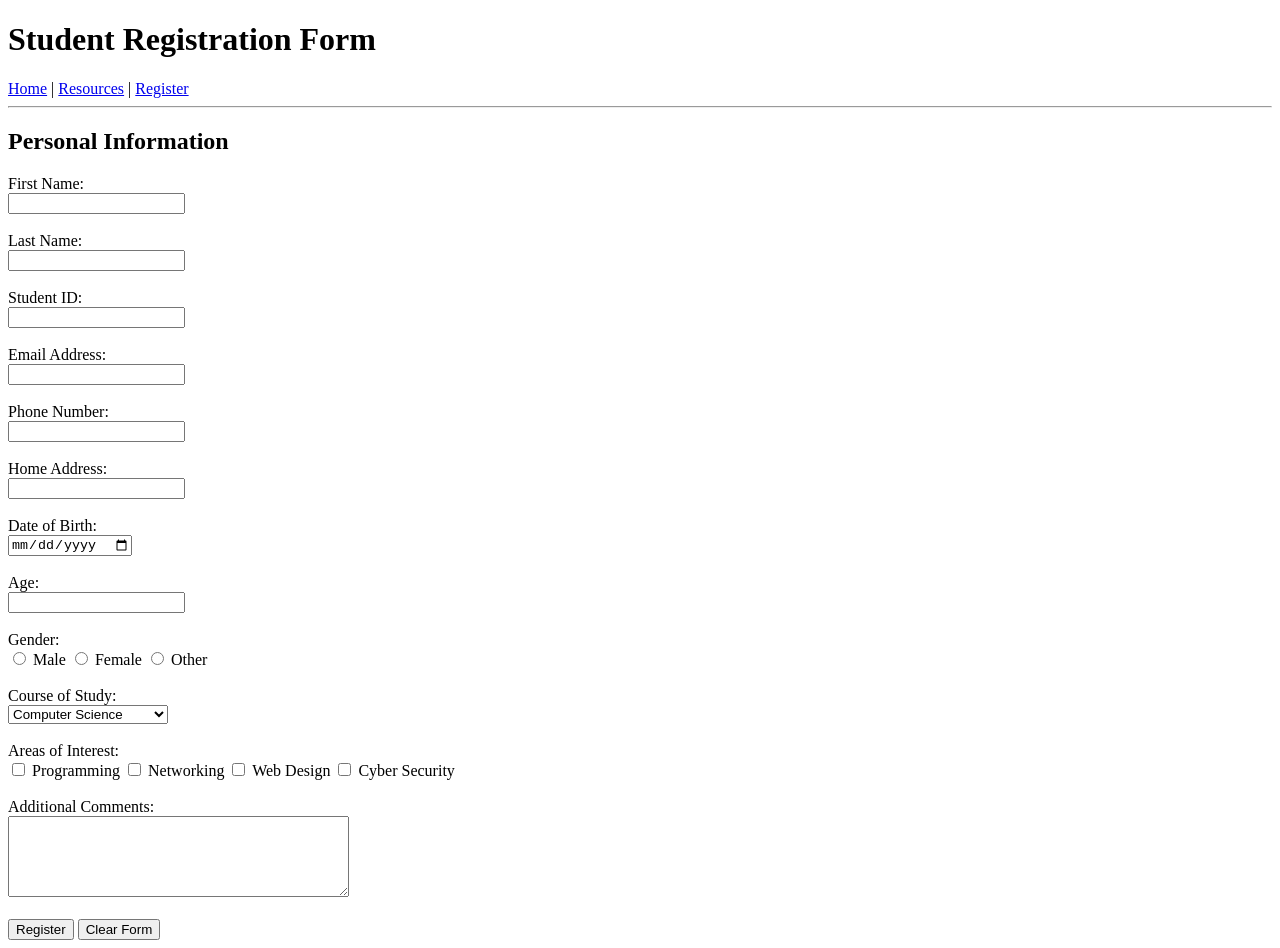
==== register.html @ 67afbfa7 "Initial commit - Student Study Hub Website" ====
<!DOCTYPE html>
<html>
<head>
    <title>Student Registration</title>
</head>
<body>

<h1>Student Registration Form</h1>

<nav>
    <a href="index.html">Home</a> |
    <a href="resources.html">Resources</a> |
    <a href="register.html">Register</a>
</nav>

<hr>

<form>

<h2>Personal Information</h2>

<label>First Name:</label><br>
<input type="text" name="firstname" required><br><br>

<label>Last Name:</label><br>
<input type="text" name="lastname" required><br><br>

<label>Student ID:</label><br>
<input type="text" name="studentid" required><br><br>

<label>Email Address:</label><br>
<input type="email" name="email" required><br><br>

<label>Phone Number:</label><br>
<input type="tel" name="phone" required><br><br>

<label>Home Address:</label><br>
<input type="text" name="address" required><br><br>

<label>Date of Birth:</label><br>
<input type="date" name="dob"><br><br>

<label>Age:</label><br>
<input type="number" name="age"><br><br>

<label>Gender:</label><br>
<input type="radio" name="gender" value="Male"> Male
<input type="radio" name="gender" value="Female"> Female
<input type="radio" name="gender" value="Other"> Other
<br><br>

<label>Course of Study:</label><br>
<select name="course">
    <option>Computer Science</option>
    <option>Information Technology</option>
    <option>Business</option>
    <option>Engineering</option>
</select>
<br><br>

<label>Areas of Interest:</label><br>
<input type="checkbox" name="interest1"> Programming
<input type="checkbox" name="interest2"> Networking
<input type="checkbox" name="interest3"> Web Design
<input type="checkbox" name="interest4"> Cyber Security
<br><br>

<label>Additional Comments:</label><br>
<textarea rows="5" cols="40"></textarea>
<br><br>

<input type="submit" value="Register">
<input type="reset" value="Clear Form">

</form>

</body>
</html>
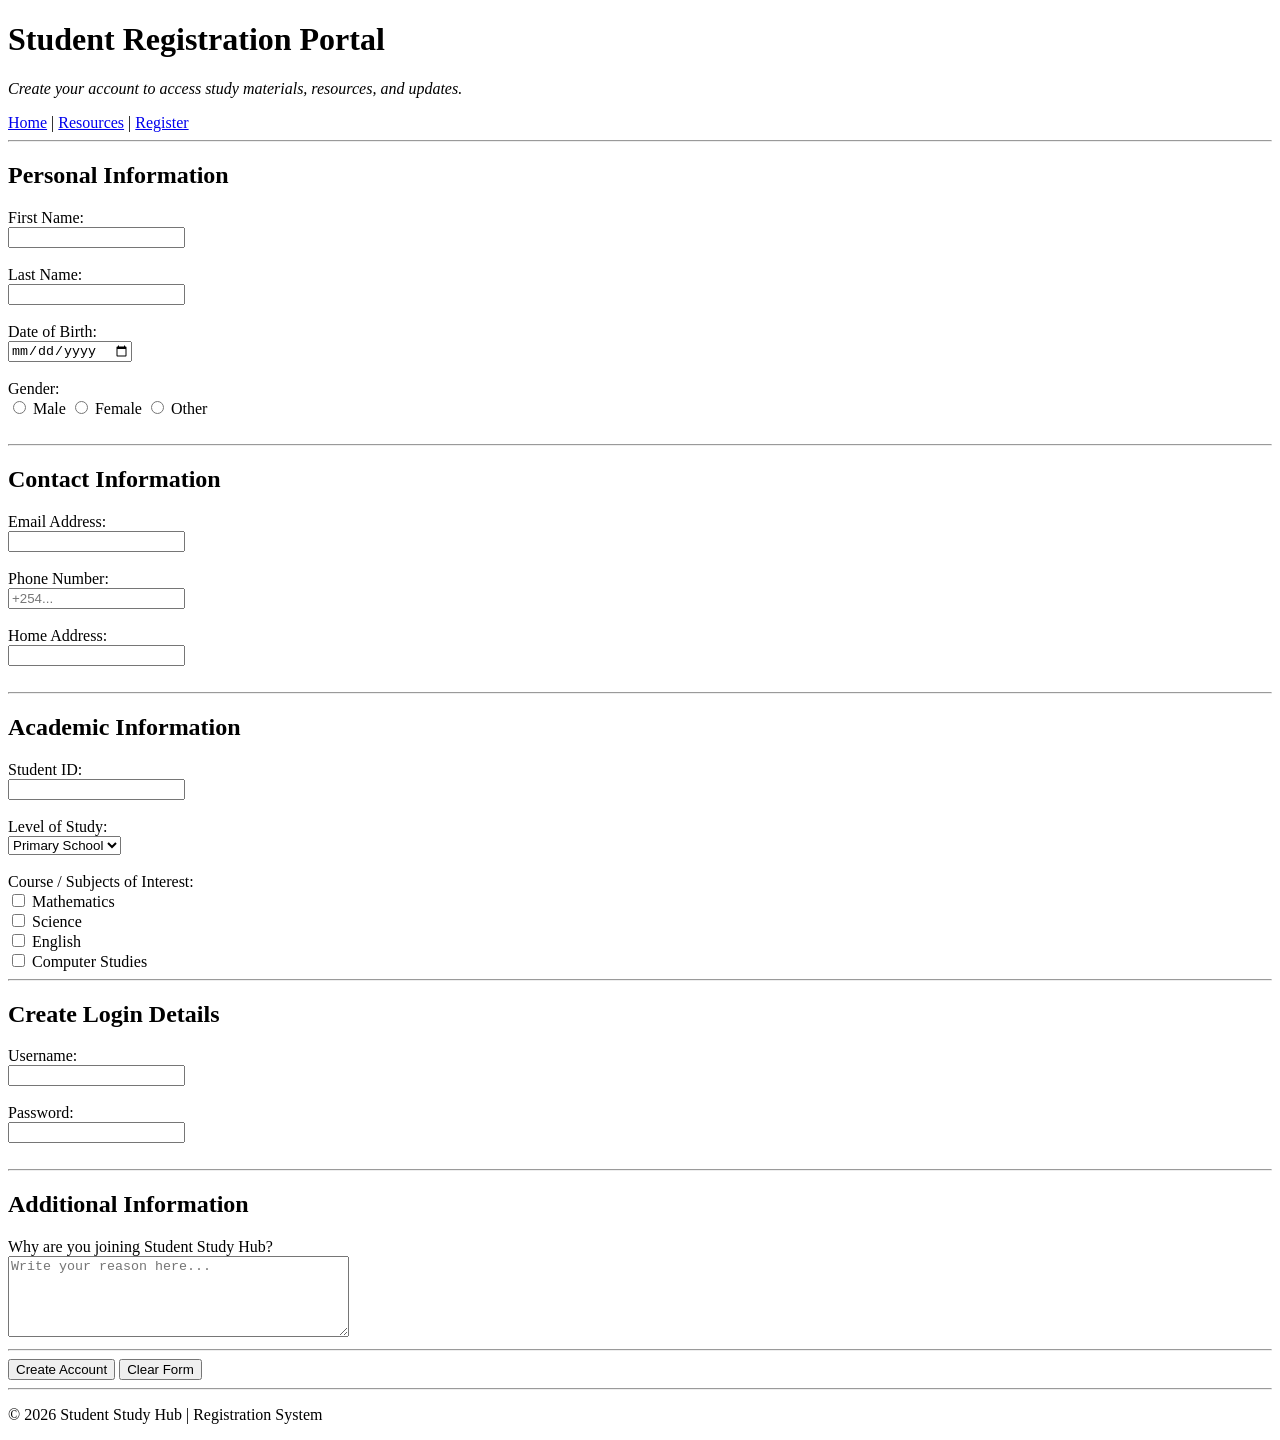
==== commit f9781860: "Improved UI and structure for all pages" ====
--- a/register.html
+++ b/register.html
@@ -1,78 +1,120 @@
 <!DOCTYPE html>
-<html>
+<html lang="en">
 <head>
-    <title>Student Registration</title>
+<meta charset="UTF-8">
+<title>Student Registration - Student Study Hub</title>
 </head>
+
 <body>
 
-<h1>Student Registration Form</h1>
+ <header>
+<h1>Student Registration Portal</h1>
+ <p><em>Create your account to access study materials, resources, and updates.</em></p>
+ </header>
 
-<nav>
-    <a href="index.html">Home</a> |
-    <a href="resources.html">Resources</a> |
-    <a href="register.html">Register</a>
-</nav>
+    <nav>
+ <a href="index.html">Home</a> |
+ <a href="resources.html">Resources</a> |
+ <a href="register.html">Register</a>
+    </nav>
 
-<hr>
+ <hr>
 
-<form>
+ <form>
 
-<h2>Personal Information</h2>
+ <section>
+      <h2>Personal Information</h2>
 
-<label>First Name:</label><br>
-<input type="text" name="firstname" required><br><br>
+ <label>First Name:</label><br>
+ <input type="text" name="firstname" required><br><br>
 
-<label>Last Name:</label><br>
-<input type="text" name="lastname" required><br><br>
+ <label>Last Name:</label><br>
+ <input type="text" name="lastname" required><br><br>
 
-<label>Student ID:</label><br>
-<input type="text" name="studentid" required><br><br>
+ <label>Date of Birth:</label><br>
+ <input type="date" name="dob" required><br><br>
 
-<label>Email Address:</label><br>
+ <label>Gender:</label><br>
+<input type="radio" name="gender" value="Male"> Male
+<input type="radio" name="gender" value="Female"> Female
+ <input type="radio" name="gender" value="Other"> Other
+ <br><br>
+</section>
+
+ <hr>
+
+ <section>
+       <h2>Contact Information</h2>
+
+ <label>Email Address:</label><br>
 <input type="email" name="email" required><br><br>
 
-<label>Phone Number:</label><br>
-<input type="tel" name="phone" required><br><br>
+ <label>Phone Number:</label><br>
+ <input type="tel" name="phone" required placeholder="+254..."><br><br>
 
-<label>Home Address:</label><br>
-<input type="text" name="address" required><br><br>
+ <label>Home Address:</label><br>
+ <input type="text" name="address" required><br><br>
+  </section>
 
-<label>Date of Birth:</label><br>
-<input type="date" name="dob"><br><br>
+ <hr>
 
-<label>Age:</label><br>
-<input type="number" name="age"><br><br>
+ <section>
+  <h2>Academic Information</h2>
 
-<label>Gender:</label><br>
-<input type="radio" name="gender" value="Male"> Male
-<input type="radio" name="gender" value="Female"> Female
-<input type="radio" name="gender" value="Other"> Other
-<br><br>
+ <label>Student ID:</label><br>
+ <input type="text" name="studentid" required><br><br>
 
-<label>Course of Study:</label><br>
-<select name="course">
-    <option>Computer Science</option>
-    <option>Information Technology</option>
-    <option>Business</option>
-    <option>Engineering</option>
-</select>
-<br><br>
+<label>Level of Study:</label><br>
+ <select name="level">
+  <option>Primary School</option>
+ <option>High School</option>
+ <option>College</option>
+ <option>University</option>
+ </select>
+ <br><br>
 
-<label>Areas of Interest:</label><br>
-<input type="checkbox" name="interest1"> Programming
-<input type="checkbox" name="interest2"> Networking
-<input type="checkbox" name="interest3"> Web Design
-<input type="checkbox" name="interest4"> Cyber Security
-<br><br>
+ <label>Course / Subjects of Interest:</label><br>
+  <input type="checkbox" name="math"> Mathematics<br>
+  <input type="checkbox" name="science"> Science<br>
+  <input type="checkbox" name="english"> English<br>
+  <input type="checkbox" name="cs"> Computer Studies<br>
+     </section>
 
-<label>Additional Comments:</label><br>
-<textarea rows="5" cols="40"></textarea>
-<br><br>
+ <hr>
 
-<input type="submit" value="Register">
-<input type="reset" value="Clear Form">
+ <section>
+  <h2>Create Login Details</h2>
 
-</form>
+ <label>Username:</label><br>
+  <input type="text" name="username" required><br><br>
+
+ <label>Password:</label><br>
+ <input type="password" name="password" required><br><br>
+ </section>
+
+  <hr>
+
+ <section>
+  <h2>Additional Information</h2>
+
+ <label>Why are you joining Student Study Hub?</label><br>
+   <textarea name="reason" rows="5" cols="40" placeholder="Write your reason here..."></textarea>
+</section>
+
+ <hr>
+
+ <section>
+ <input type="submit" value="Create Account">
+ <input type="reset" value="Clear Form">
+ </section>
+
+ </form>
+
+ <hr>
+
+ <footer>
+  <p>© 2026 Student Study Hub | Registration System</p>
+ </footer>
 
 </body>
 </html>
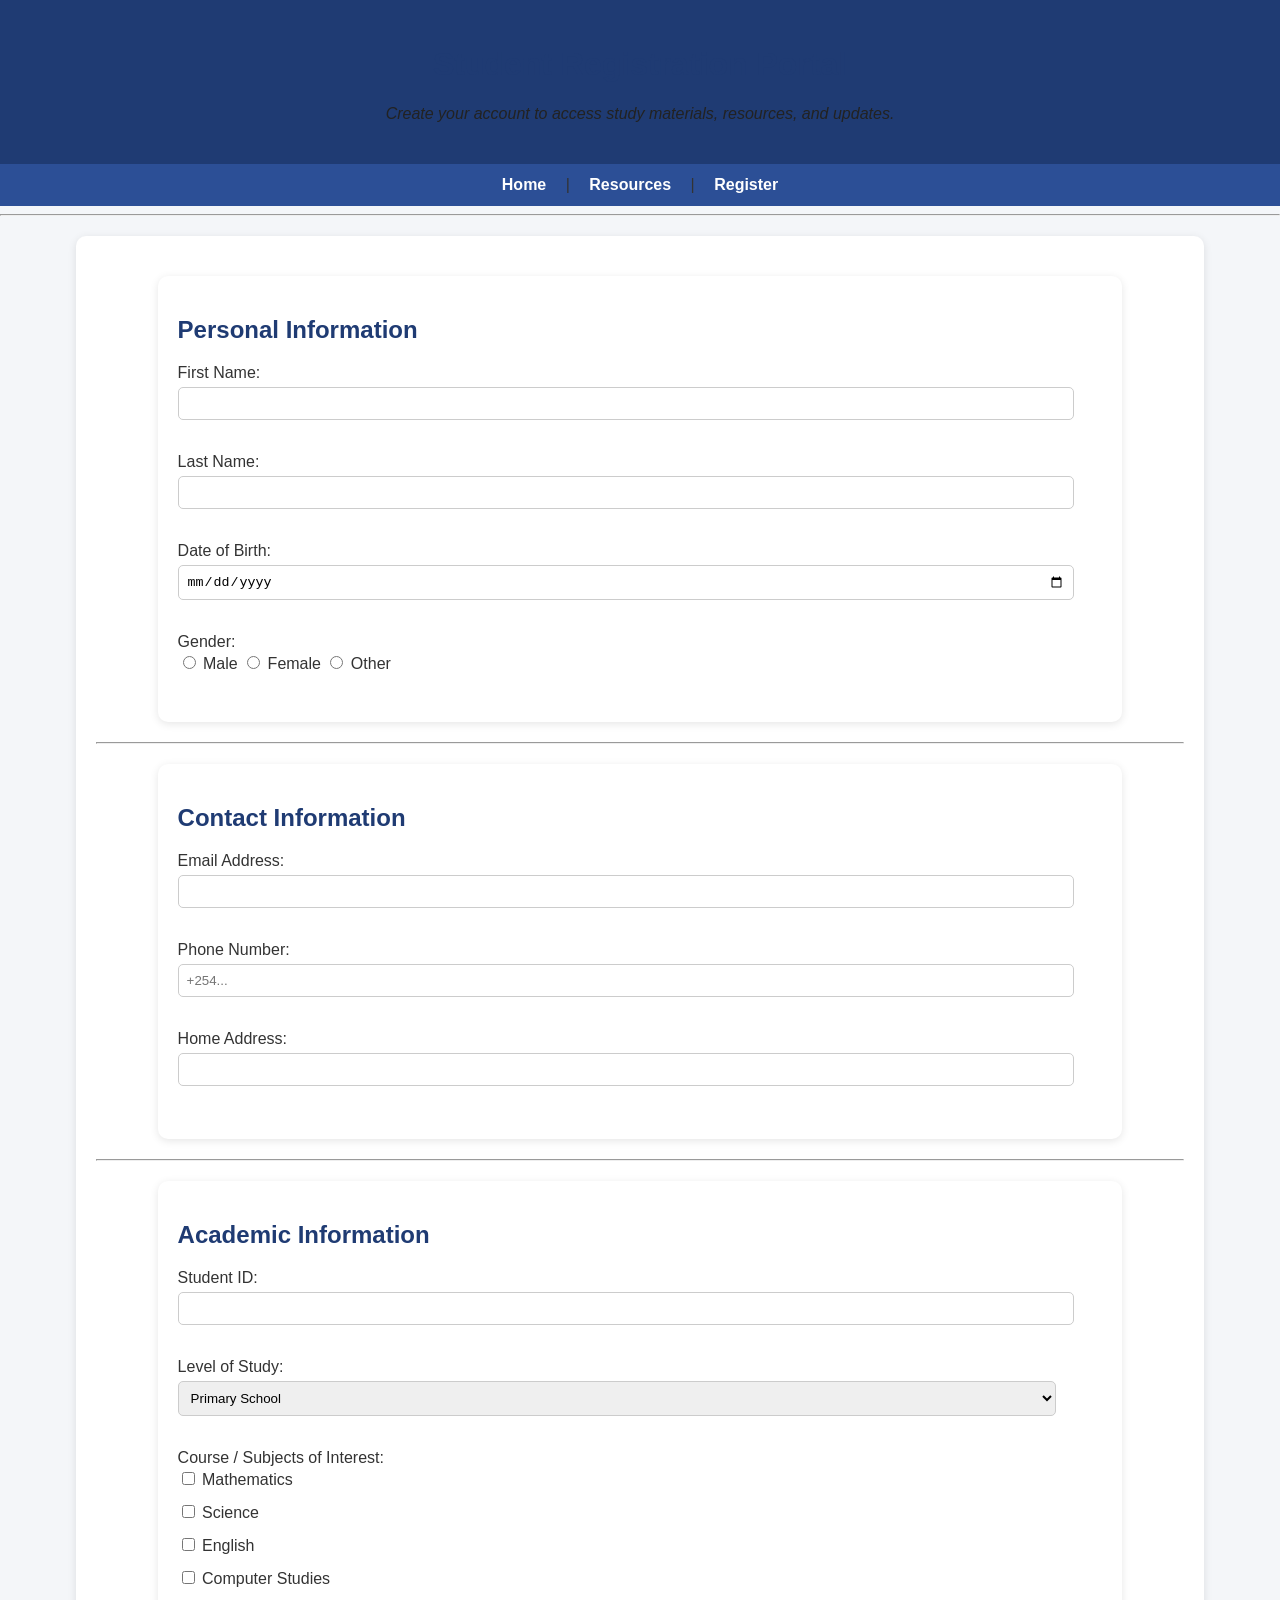
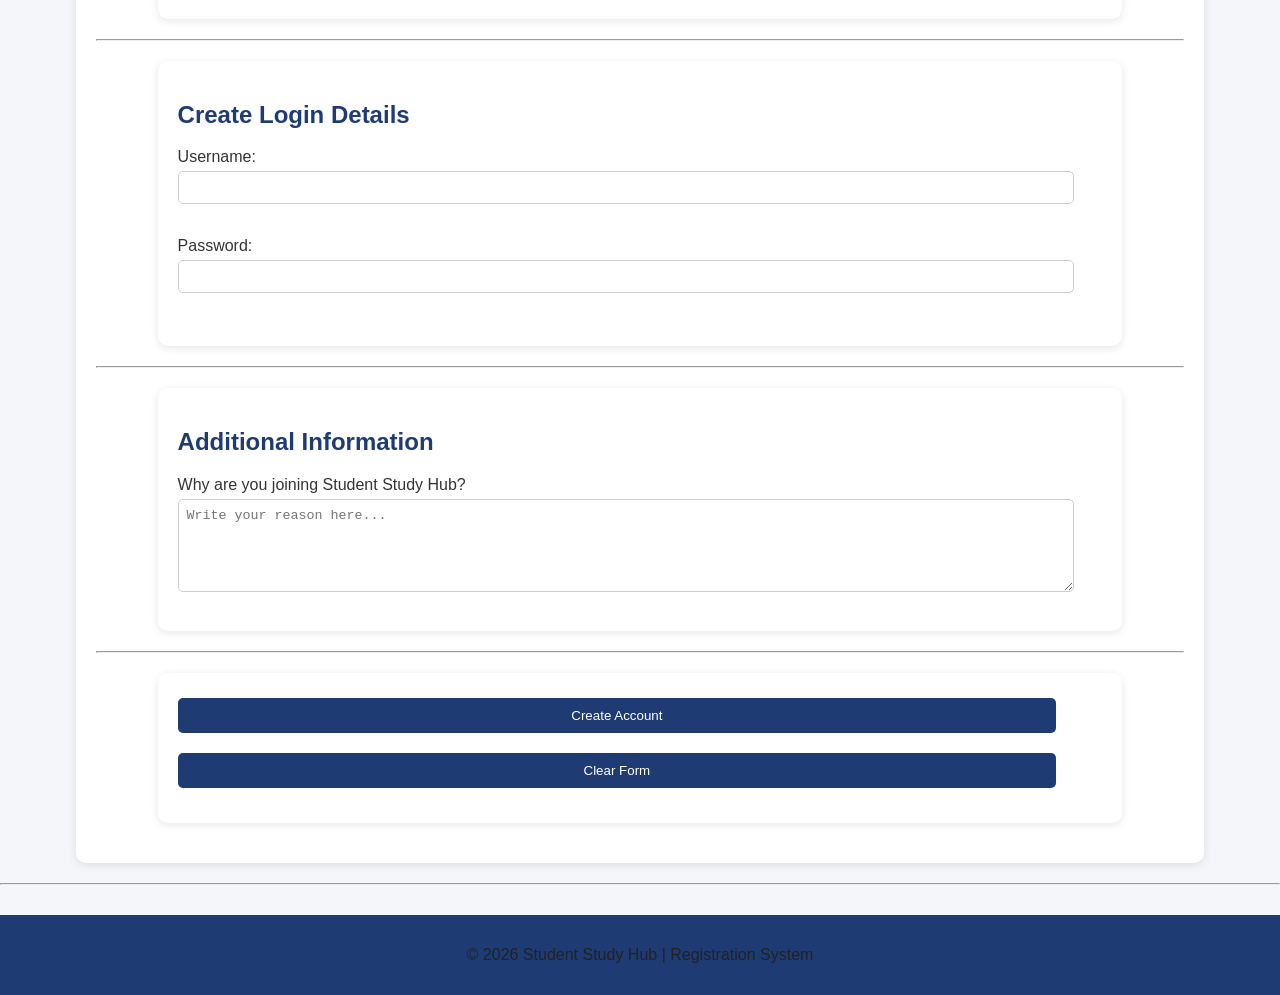
==== commit 2f447d49: "upgraded and styled the html pages with style.css" ====
--- a/register.html
+++ b/register.html
@@ -3,6 +3,7 @@
 <head>
 <meta charset="UTF-8">
 <title>Student Registration - Student Study Hub</title>
+<link rel="stylesheet" href="style.css">
 </head>
 
 <body>
--- a/style.css
+++ b/style.css
@@ -0,0 +1,138 @@
+
+body {
+    margin: 0;
+    font-family: Arial, Helvetica, sans-serif;
+    background-color: #f4f6f9;
+    color: #333;
+}
+
+header {
+    background-color: #1f3b73;
+    color: white;
+    padding: 25px;
+    text-align: center;
+}
+
+nav {
+    background-color: #2c4f96;
+    padding: 12px;
+    text-align: center;
+}
+
+nav a {
+    color: white;
+    text-decoration: none;
+    margin: 0 15px;
+    font-weight: bold;
+}
+
+nav a:hover {
+    text-decoration: underline;
+}
+
+section {
+    background: white;
+    margin: 20px auto;
+    padding: 20px;
+    width: 85%;
+    border-radius: 10px;
+    box-shadow: 0px 2px 8px rgba(0,0,0,0.1);
+}
+
+h1, h2 {
+    color: #1f3b73;
+}
+
+p, li {
+    color: #222;
+}
+
+img {
+    max-width: 100%;
+    border-radius: 10px;
+}
+
+.table-container {
+    overflow-x: auto;
+}
+
+table {
+    width: 100%;
+    border-collapse: collapse;
+    margin-top: 10px;
+     background-color: white;
+    color: #222;
+}
+
+table, th, td {
+    border: 1px solid #ccc;
+     padding: 12px;
+    text-align: left;
+    color: #222;
+}
+
+tr:nth-child(even) {
+    background-color: #f2f4f8;
+}
+
+tr:hover {
+    background-color: #e6ecf5;
+}
+
+th {
+    background-color: #1f3b73;
+    color: white;
+    padding: 10px;
+}
+
+td {
+    padding: 10px;
+    text-align: center;
+}
+
+form {
+    background: white;
+    width: 85%;
+    margin: 20px auto;
+    padding: 20px;
+    border-radius: 10px;
+    box-shadow: 0px 2px 8px rgba(0,0,0,0.1);
+}
+
+input, select, textarea {
+    width: 95%;
+    padding: 8px;
+    margin-top: 5px;
+    margin-bottom: 15px;
+    border: 1px solid #ccc;
+    border-radius: 5px;
+}
+
+input[type="radio"],
+input[type="checkbox"] {
+    width: auto;
+}
+
+input[type="submit"],
+input[type="reset"] {
+    background-color: #1f3b73;
+    color: white;
+    border: none;
+    padding: 10px 15px;
+    cursor: pointer;
+    margin-right: 10px;
+    border-radius: 5px;
+}
+
+input[type="submit"]:hover,
+input[type="reset"]:hover {
+    background-color: #2c4f96;
+}
+
+footer {
+    text-align: center;
+    padding: 15px;
+    background-color: #1f3b73;
+    color: white;
+    margin-top: 30px;
+}
